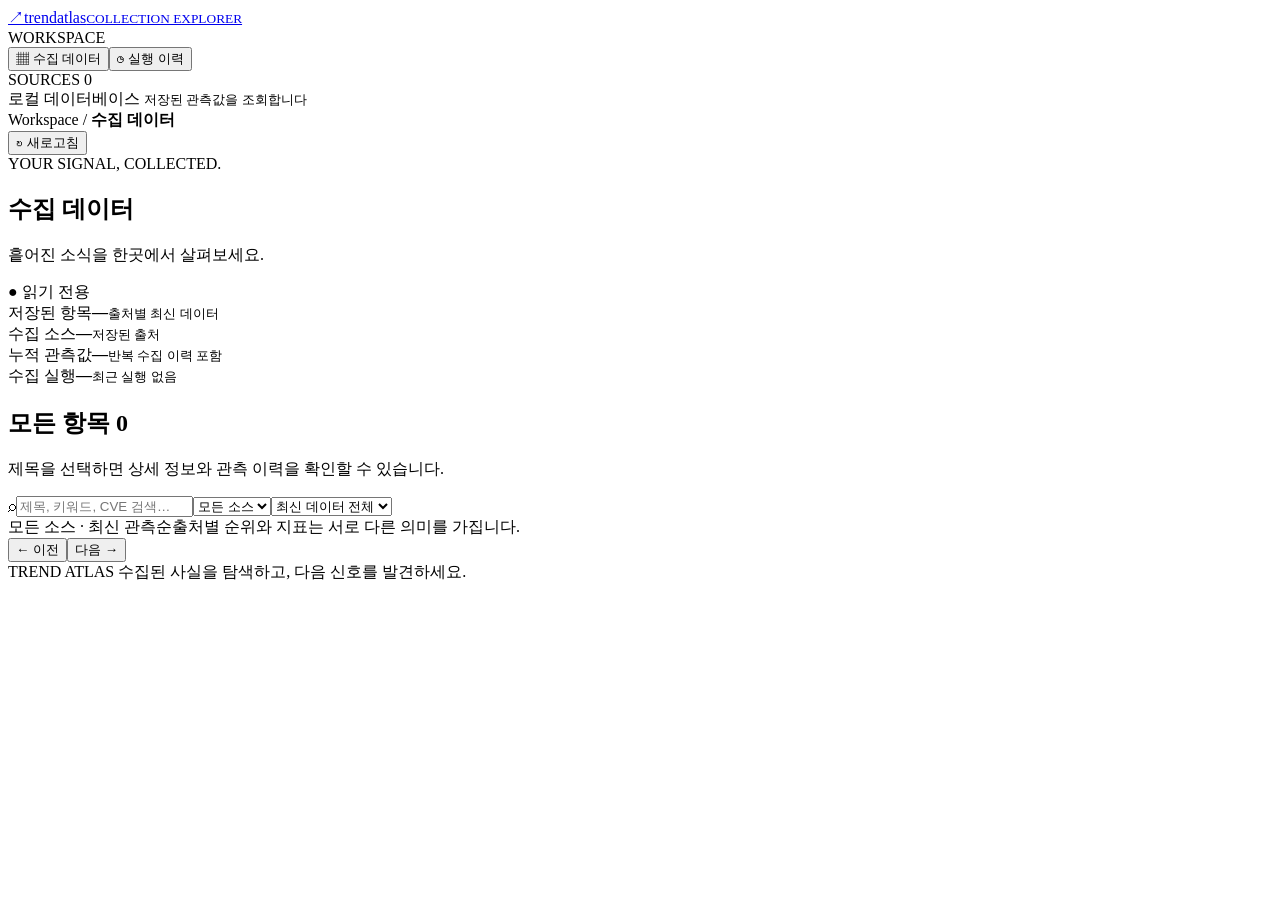
==== src/viewer/static/index.html @ c0081eff "Add comprehensive test suite and implement trend collector and viewer - Introduced a suite of unit t" ====
<!doctype html>
<html lang="ko">
<head><meta charset="utf-8"><meta name="viewport" content="width=device-width,initial-scale=1"><title>Trend Atlas · 수집 데이터</title><link rel="stylesheet" href="/style.css"><script src="/app.js" defer></script></head>
<body>
<aside class="sidebar"><a class="brand" href="/" aria-label="Trend Atlas 홈"><span class="logo">↗</span><span>trend<span class="brand-light">atlas</span><small>COLLECTION EXPLORER</small></span></a>
<div class="nav-label">WORKSPACE</div><button class="nav active" id="browse-nav">▦ <span>수집 데이터</span></button><button class="nav" id="runs-nav">◷ <span>실행 이력</span></button>
<div class="nav-label source-heading">SOURCES <span id="source-count">0</span></div><div id="source-list"></div>
<div class="sidebar-foot"><span class="live-dot"></span> 로컬 데이터베이스 <small>저장된 관측값을 조회합니다</small></div></aside>
<main>
<header><div class="breadcrumb">Workspace <span>/</span> <strong id="crumb">수집 데이터</strong></div><button id="refresh" class="button">↻ 새로고침</button></header>
<section class="workspace">
<div class="page-heading"><div><div class="eyebrow">YOUR SIGNAL, COLLECTED.</div><h1 id="heading">수집 데이터</h1><p id="subtitle">흩어진 소식을 한곳에서 살펴보세요.</p></div><span class="read-only">● 읽기 전용</span></div>
<div id="error" class="error" role="alert" hidden></div>
<div class="stats"><article><span>저장된 항목</span><strong id="stat-items">—</strong><small>출처별 최신 데이터</small></article><article><span>수집 소스</span><strong id="stat-sources">—</strong><small>저장된 출처</small></article><article><span>누적 관측값</span><strong id="stat-observations">—</strong><small>반복 수집 이력 포함</small></article><article><span>수집 실행</span><strong id="stat-runs">—</strong><small id="last-run">최근 실행 없음</small></article></div>
<section id="browse-view">
<div class="collection-bar"><div><h2>모든 항목 <span id="result-count">0</span></h2><p>제목을 선택하면 상세 정보와 관측 이력을 확인할 수 있습니다.</p></div></div>
<div class="filters"><label class="search"><span>⌕</span><input id="search" type="search" placeholder="제목, 키워드, CVE 검색…" aria-label="항목 검색"></label><select id="source-filter" aria-label="소스 필터"><option value="">모든 소스</option></select><select id="run-filter" aria-label="실행 필터"><option value="">최신 데이터 전체</option></select></div>
<div class="list-top"><span id="filter-caption">모든 소스 · 최신 관측순</span><span>출처별 순위와 지표는 서로 다른 의미를 가집니다.</span></div>
<div id="items" class="items" aria-live="polite"></div>
</section>
<section id="runs-view" hidden><div class="collection-bar"><div><h2>수집 실행 기록</h2><p>실행별 수집 건수와 소스 상태를 확인하세요.</p></div></div><div id="runs" class="runs"></div></section>
<footer class="pagination"><span id="page-info"></span><div><button class="button" id="prev">← 이전</button><button class="button" id="next">다음 →</button></div></footer>
<div class="workspace-foot">TREND ATLAS <span>수집된 사실을 탐색하고, 다음 신호를 발견하세요.</span></div>
</section></main>
<dialog id="detail"><div class="detail-top"><span>ITEM DETAILS</span><button id="close-detail" class="icon-button" aria-label="상세 닫기">✕</button></div><div id="detail-body"></div></dialog>
</body></html>
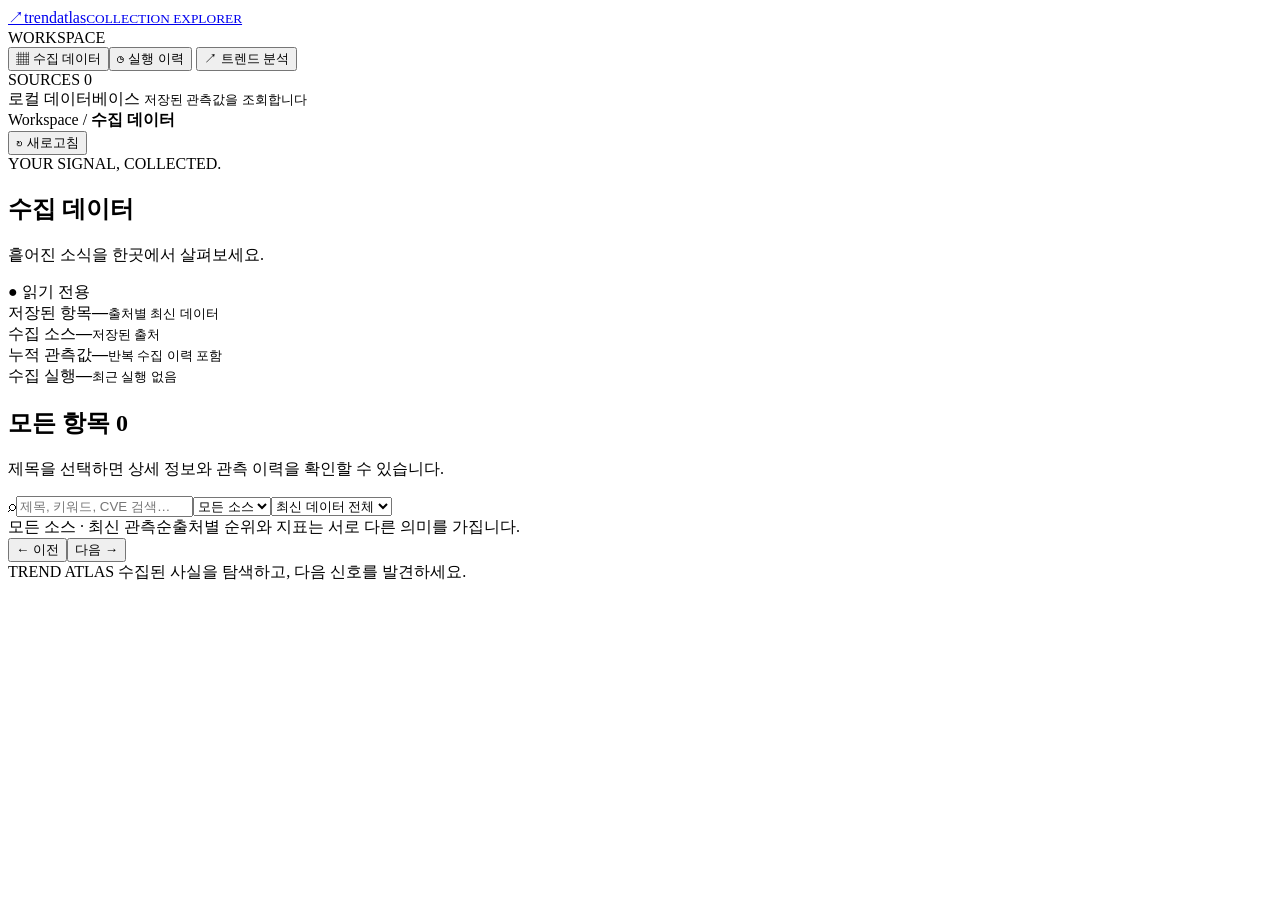
==== commit 8b55ca8b: "feat: Add trend analysis feature with API integration and UI updates - Implemented new analysis endp" ====
--- a/src/viewer/static/index.html
+++ b/src/viewer/static/index.html
@@ -4,6 +4,7 @@
 <body>
 <aside class="sidebar"><a class="brand" href="/" aria-label="Trend Atlas 홈"><span class="logo">↗</span><span>trend<span class="brand-light">atlas</span><small>COLLECTION EXPLORER</small></span></a>
 <div class="nav-label">WORKSPACE</div><button class="nav active" id="browse-nav">▦ <span>수집 데이터</span></button><button class="nav" id="runs-nav">◷ <span>실행 이력</span></button>
+<button class="nav" id="analysis-nav">↗ <span>트렌드 분석</span></button>
 <div class="nav-label source-heading">SOURCES <span id="source-count">0</span></div><div id="source-list"></div>
 <div class="sidebar-foot"><span class="live-dot"></span> 로컬 데이터베이스 <small>저장된 관측값을 조회합니다</small></div></aside>
 <main>
@@ -19,7 +20,12 @@
 <div id="items" class="items" aria-live="polite"></div>
 </section>
 <section id="runs-view" hidden><div class="collection-bar"><div><h2>수집 실행 기록</h2><p>실행별 수집 건수와 소스 상태를 확인하세요.</p></div></div><div id="runs" class="runs"></div></section>
-<footer class="pagination"><span id="page-info"></span><div><button class="button" id="prev">← 이전</button><button class="button" id="next">다음 →</button></div></footer>
+<section id="analysis-view" hidden>
+<div class="collection-bar"><div><h2>관측에서 발견한 신호</h2><p>반복 관측을 제외한 고유 항목을 기준으로 비교합니다.</p></div></div>
+<div class="filters"><select id="analysis-select" aria-label="분석 실행 선택"><option value="">최근 분석</option></select><select id="signal-filter" aria-label="분석 신호 필터"><option value="all">모든 묶음</option><option value="new">처음 관측한 항목</option><option value="multi">여러 출처</option><option value="increasing">항목 수 증가</option><option value="security">보안 동향</option></select></div>
+<div id="analysis-summary" class="analysis-summary"></div><div id="analysis-results" class="runs" aria-live="polite"></div>
+</section>
+<footer class="pagination" id="pagination"><span id="page-info"></span><div><button class="button" id="prev">← 이전</button><button class="button" id="next">다음 →</button></div></footer>
 <div class="workspace-foot">TREND ATLAS <span>수집된 사실을 탐색하고, 다음 신호를 발견하세요.</span></div>
 </section></main>
 <dialog id="detail"><div class="detail-top"><span>ITEM DETAILS</span><button id="close-detail" class="icon-button" aria-label="상세 닫기">✕</button></div><div id="detail-body"></div></dialog>
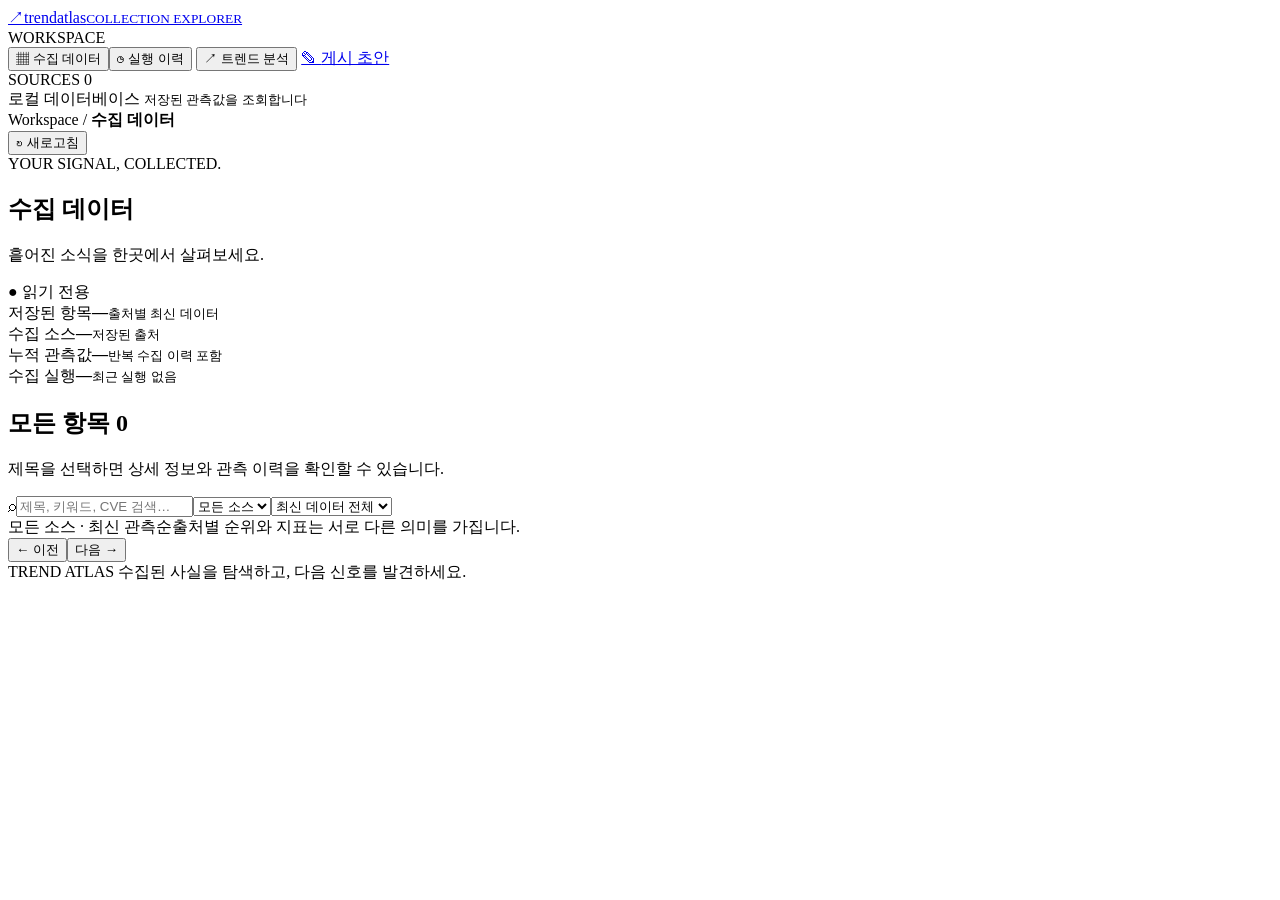
==== commit 612e4449: "Add regression tests for dependency review and enhance error handling - Introduced `test_review_regr" ====
--- a/src/viewer/static/index.html
+++ b/src/viewer/static/index.html
@@ -5,6 +5,7 @@
 <aside class="sidebar"><a class="brand" href="/" aria-label="Trend Atlas 홈"><span class="logo">↗</span><span>trend<span class="brand-light">atlas</span><small>COLLECTION EXPLORER</small></span></a>
 <div class="nav-label">WORKSPACE</div><button class="nav active" id="browse-nav">▦ <span>수집 데이터</span></button><button class="nav" id="runs-nav">◷ <span>실행 이력</span></button>
 <button class="nav" id="analysis-nav">↗ <span>트렌드 분석</span></button>
+<a class="nav" href="/drafts">✎ <span>게시 초안</span></a>
 <div class="nav-label source-heading">SOURCES <span id="source-count">0</span></div><div id="source-list"></div>
 <div class="sidebar-foot"><span class="live-dot"></span> 로컬 데이터베이스 <small>저장된 관측값을 조회합니다</small></div></aside>
 <main>
@@ -23,6 +24,7 @@
 <section id="analysis-view" hidden>
 <div class="collection-bar"><div><h2>관측에서 발견한 신호</h2><p>반복 관측을 제외한 고유 항목을 기준으로 비교합니다.</p></div></div>
 <div class="filters"><select id="analysis-select" aria-label="분석 실행 선택"><option value="">최근 분석</option></select><select id="signal-filter" aria-label="분석 신호 필터"><option value="all">모든 묶음</option><option value="new">처음 관측한 항목</option><option value="multi">여러 출처</option><option value="increasing">항목 수 증가</option><option value="security">보안 동향</option></select></div>
+<div class="filters analysis-category-filters"><select id="category-filter" aria-label="대표 카테고리 필터"><option value="">모든 카테고리</option></select><select id="news-type-filter" aria-label="소식 성격 필터"><option value="">모든 소식 성격</option></select></div>
 <div id="analysis-summary" class="analysis-summary"></div><div id="analysis-results" class="runs" aria-live="polite"></div>
 </section>
 <footer class="pagination" id="pagination"><span id="page-info"></span><div><button class="button" id="prev">← 이전</button><button class="button" id="next">다음 →</button></div></footer>
